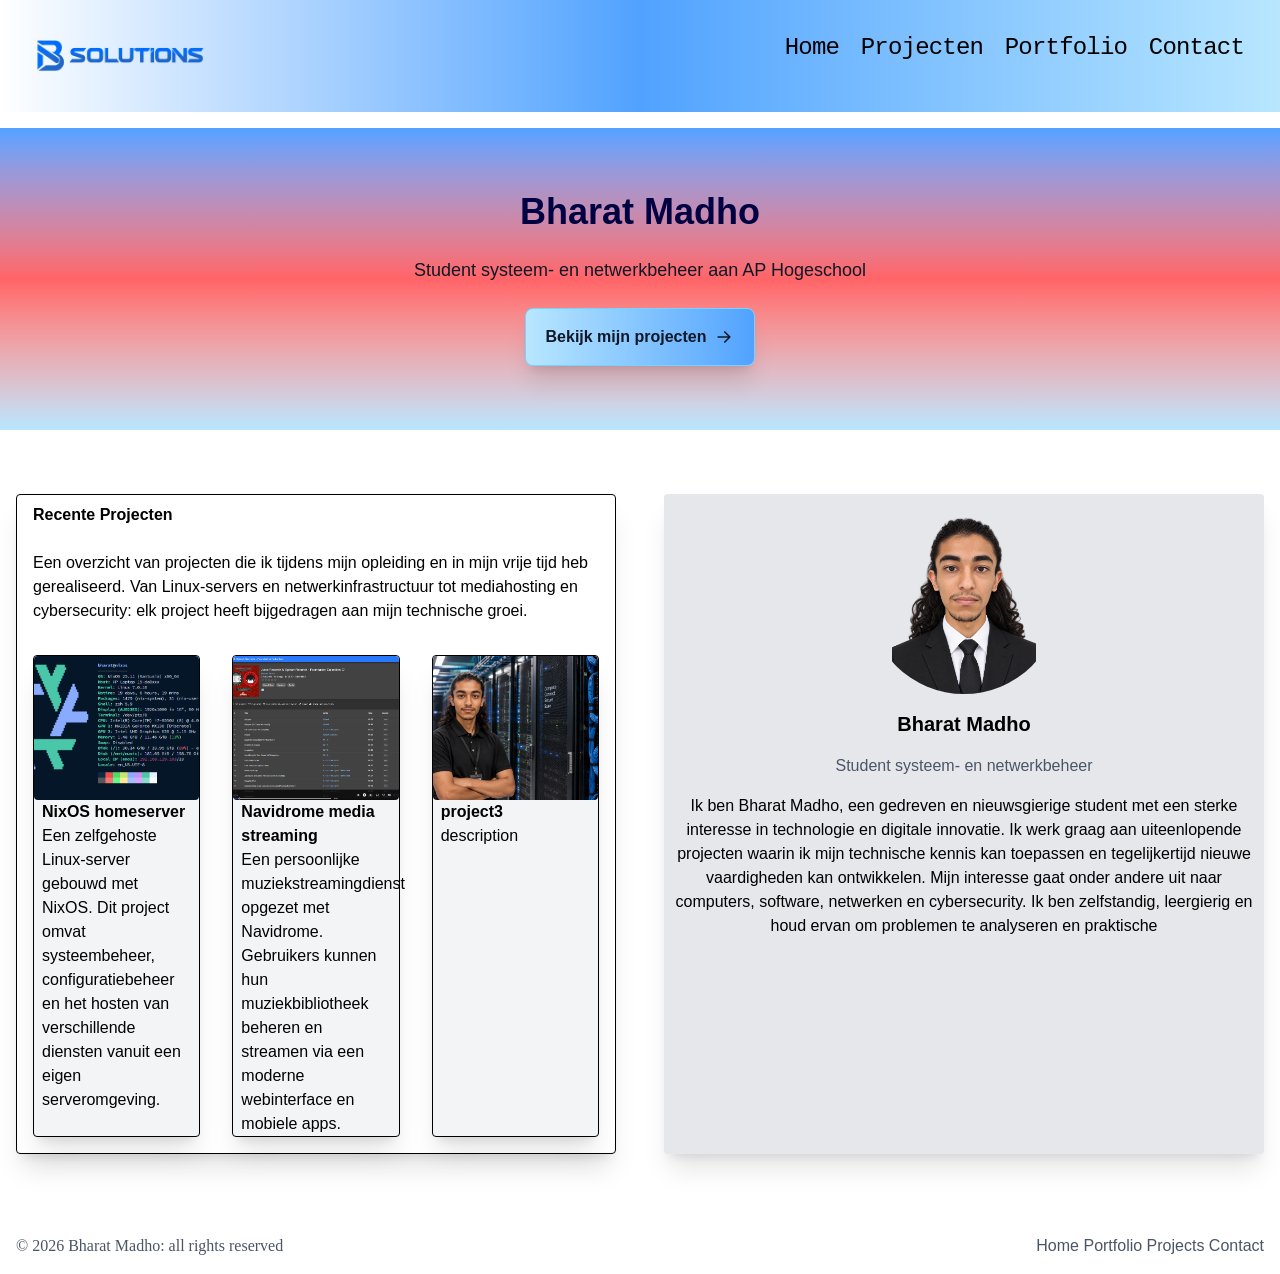
==== index.html @ afbe4a08 "Fixed header on all pages" ====
<!DOCTYPE html>
<html lang="nl-BE">
<head>
    <meta charset="UTF-8">
    <meta name="viewport" content="width=device-width, initial-scale=1.0">
    <meta name="description" content="Homepagina voor de portfolio van Bharat Madho">
    <title>Home</title>
    <link rel="stylesheet" href="css/tailwind.css">
    <link rel="stylesheet" href="css/style.css">
</head>

<body>
    <header class="flex tracking-tighter font-mono  gap-4 justify-between p-4 bg-gradient-to-r from-white-100 via-blue-400 to-sky-200">
        <a rel="noopener noreferrer" href="index.html" ><img src="assets/logo2.png" class="w-48 h-16 m-2" alt="logo Bharat"></a>
        <nav class="md:text-2xl">
            
            <div id="menu" class="no-underline flex p-4 gap-2 ">
            <ul class="">
            <li class="px-1 block rounded-sm hover:bg-sky-200 hover:underline"><a href="index.html" aria-current="page">Home</a></li>
            <li class="px-1 block rounded-sm hover:bg-sky-200 hover:underline"><a href="project.html">Projecten</a></li>
            <li class="px-1 block rounded-sm hover:bg-sky-200 hover:underline"><a href="portfolio.html">Portfolio</a></li>
            <li class="px-1 block rounded-sm hover:bg-sky-200 hover:underline"><a href="contact.html">Contact</a></li>
            </ul>
            </div>

    

        </nav>
    </header>
    <div class="bg-gradient-to-t from-sky-200 via-red-400 to-blue-400 mt-4 rounded-lg md:rounded-none">
        <section class=" g-center bg-blend-multiply px-6 py-16 text-center">
        <h1 class="mb-2 text-4xl font-bold text-[#000042]">Bharat Madho</h1>
        <p class="text-lg m-6 text-gray-900">Student systeem- en netwerkbeheer aan AP Hogeschool</p>
        <a rel="noopener noreferrer" href="portfolio.html" class="inline-flex items-center gap-2 rounded-lg px-5 py-4 font-semibold text-gray-900 hover:bg-gray-300 hover:underline bg-gradient-to-r from-sky-200 to-blue-400 hover:from-blue-600 hover:to-sky-100 border hover:border-blue-600 border-sky-300 hover:shadow-xl hover:shadow-blue-700 shadow-xl">Bekijk mijn projecten<svg xmlns="http://www.w3.org/2000/svg" viewBox="0 0 24 24" fill="none" stroke="currentColor" stroke-width="2" stroke-linecap="round" stroke-linejoin="round" class="size-5" aria-hidden="true">
            <path d="M5 12h14M13 6l6 6-6 6" />
        </svg>
        </a>
        </section>   
    </div>
    
    <main>
    <div class="grid grid-cols-1 md:grid-cols-2 gap-1 sm:gap-2 lg:gap-4 xl:gap-12 sm:m-2 md:m-4 py-12">
        <div class="border border-black lg:shadow-xl sm:rounded-sm">
          <h2 style="font-size: medium; font-weight: bold;" class="px-4 md:py-2">Recente Projecten</h2>
          <p class="px-4 md:p-4">Een overzicht van projecten die ik tijdens mijn opleiding en in mijn vrije tijd heb gerealiseerd. Van Linux-servers en netwerkinfrastructuur tot mediahosting en cybersecurity: elk project heeft bijgedragen aan mijn technische groei.</p>
          <div class="grid grid-cols-3">
            <div class="m-4 border border-black rounded-full md:rounded-sm bg-gray-100 md:shadow-xl">
              <a href="project1.html"><img src="assets/nix.png" class="w-36 h-36 rounded-full object-cover md:rounded md:w-full" alt="p1">
              <h2 class="font-bold px-2">NixOS homeserver</h2>
              <p class="px-2">Een zelfgehoste Linux-server gebouwd met NixOS. Dit project omvat systeembeheer, configuratiebeheer en het hosten van verschillende diensten vanuit een eigen serveromgeving.</p></a>
            </div>
            <div class="m-4 border border-black rounded-full md:rounded-sm bg-gray-100 md:shadow-xl">
              <a href="project2.html"><img src="assets/navi.png"  class="w-36 h-36 rounded-full object-cover md:rounded md:w-full" alt="p2">
              <h2 class="font-bold px-2">Navidrome media streaming</h2>
              <p class="px-2">Een persoonlijke muziekstreamingdienst opgezet met Navidrome. Gebruikers kunnen hun muziekbibliotheek beheren en streamen via een moderne webinterface en mobiele apps.</p></a>
            </div>
            <div class="m-4 border border-black rounded-full md:rounded-sm bg-gray-100 md:shadow-xl">
              <a href="project3.html"><img src="assets/datacenter.png" class="w-36 h-36 rounded-full object-cover md:rounded md:w-full" alt="p3">
              <h2 class="font-bold px-2">project3</h2>
              <p class="px-2">description</p></a>
            </div>
          </div>
        </div>
           
    
       
        <aside class="bg-gray-200 p-2 rounded-lg sm:rounded-sm shadow-xl">
            <div class="text-center flex items-center justify-center flex-col">
                <div class="flex items-center gap-4 flex-col">
                <img src="assets/photo2.png" alt="Bharat Madho" class=" size-48 rounded-full object-contain"/>
                
                    <h2 class="text-xl font-bold">Bharat Madho</h2>
                    <p class="text-gray-600">Student systeem- en netwerkbeheer</p>
                    <p>Ik ben Bharat Madho, een gedreven en nieuwsgierige student met een sterke interesse in technologie en digitale innovatie. Ik werk graag aan uiteenlopende projecten waarin ik mijn technische kennis kan toepassen en tegelijkertijd nieuwe vaardigheden kan ontwikkelen.

                    Mijn interesse gaat onder andere uit naar computers, software, netwerken en cybersecurity. Ik ben zelfstandig, leergierig en houd ervan om problemen te analyseren en praktische 
                    </p>
                </div>
            </div>
        </aside>
    </div>
    </main>

    <footer class="py-4 sm:flex sm:justify-between text-gray-600" style="text-align: center;">
        <h2 class="px-4 font-serif">&copy; 2026 <a href="tos.html" class="hover:underline">Bharat Madho:</a> all rights reserved</h2>
        <div class="px-4">
            <a href="index.html">Home</a>
            <a href="portfolio.html">Portfolio</a>
            <a href="project.html">Projects</a>
            <a href="contact.html">Contact</a>
        </div>
    </footer>
</body>
</html>
---- css/style.css ----
/* This is
a multi-line
comment 
body,
body * {
    color: rgb(0, 0, 0);
}
*/
#menu ul{
  list-style: none;
}
#menu li{
  display: inline;
}
	
.container {
  position: relative;
  text-align: center;
  color: white;
}
.centered {
  position: absolute;
  top: 50%;
  left: 50%;
  transform: translate(-50%, -50%);
}

/* <!--Source - https://stackoverflow.com/a/7961750
Posted by Nicolas Modrzyk, modified by community. See post 'Timeline' for change history
Retrieved 2026-10-26, License - CC BY-SA 3.0
--> */

 @font-face { font-family: Delicious; src: url('Delicious-Roman.otf'); } 
 @font-face { font-family: Delicious; font-weight: bold; src: url('Delicious-Bold.otf');}

h3 { font-family: Delicious, sans-serif; }
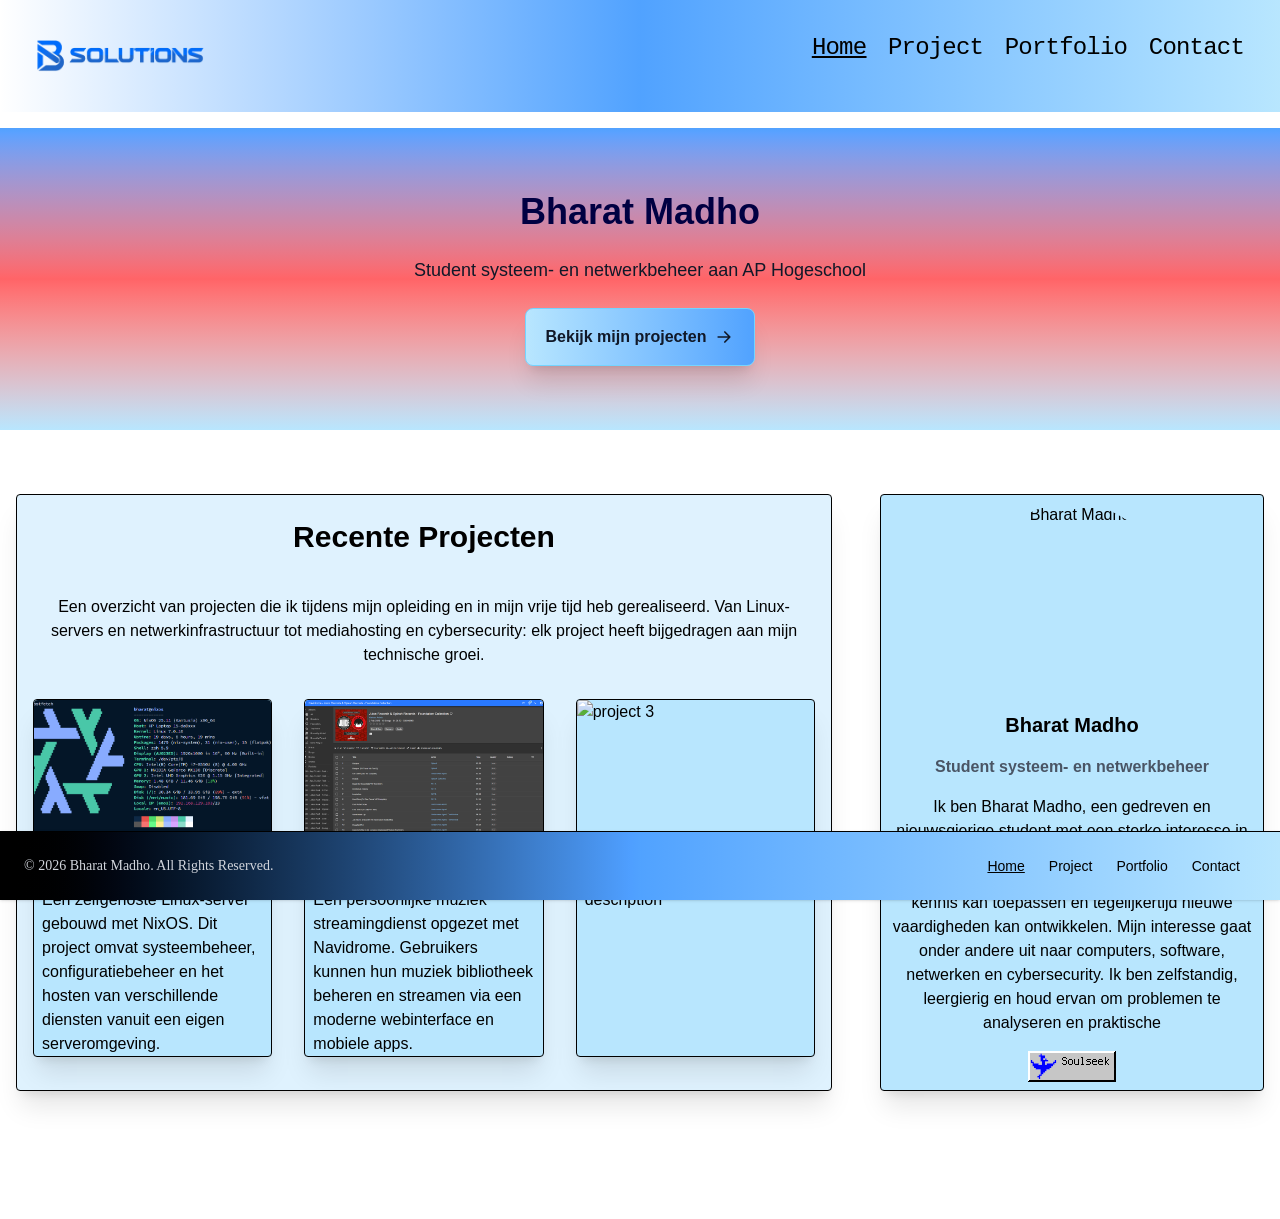
==== commit 553b5b60: "updated cols, favicon, colors, transparency, borders, some other things" ====
--- a/index.html
+++ b/index.html
@@ -10,85 +10,98 @@
 </head>
 
 <body>
-    <header class="flex tracking-tighter font-mono  gap-4 justify-between p-4 bg-gradient-to-r from-white-100 via-blue-400 to-sky-200">
-        <a rel="noopener noreferrer" href="index.html" ><img src="assets/logo2.png" class="w-48 h-16 m-2" alt="logo Bharat"></a>
-        <nav class="md:text-2xl">
+    <header class="flex tracking-tighter font-mono gap-4 justify-between p-1 md:p-4 bg-gradient-to-r from-white-100 via-blue-400 to-sky-200">
+        <a rel="noopener noreferrer" href="index.html" ><img src="assets/logo2.png" class="w-34 h-12 md:w-48 md:h-16 m-2" alt="logo Bharat"></a>
+        <nav class="hidden sm:block md:text-2xl">
             
             <div id="menu" class="no-underline flex p-4 gap-2 ">
             <ul class="">
-            <li class="px-1 block rounded-sm hover:bg-sky-200 hover:underline"><a href="index.html" aria-current="page">Home</a></li>
-            <li class="px-1 block rounded-sm hover:bg-sky-200 hover:underline"><a href="project.html">Projecten</a></li>
+            <li class="px-1 block rounded-sm hover:bg-sky-200 underline"><a href="index.html">Home</a></li>
+            <li class="px-1 block rounded-sm hover:bg-sky-200 hover:underline"><a href="project.html">Project</a></li>
             <li class="px-1 block rounded-sm hover:bg-sky-200 hover:underline"><a href="portfolio.html">Portfolio</a></li>
-            <li class="px-1 block rounded-sm hover:bg-sky-200 hover:underline"><a href="contact.html">Contact</a></li>
+            <li class="px-1 block rounded-sm hover:bg-sky-200 hover:underline"><a href="contact.html" aria-current="page">Contact</a></li>
             </ul>
-            </div>
-
-    
+            </div>    
 
         </nav>
     </header>
-    <div class="bg-gradient-to-t from-sky-200 via-red-400 to-blue-400 mt-4 rounded-lg md:rounded-none">
-        <section class=" g-center bg-blend-multiply px-6 py-16 text-center">
+
+    <div class=" bg-gradient-to-t from-sky-200 via-red-400 to-blue-400 mt-4 rounded-lg md:rounded-none">
+        <section class=" bg-center bg-blend-multiply px-6 md:py-16 py-4  text-center">
         <h1 class="mb-2 text-4xl font-bold text-[#000042]">Bharat Madho</h1>
         <p class="text-lg m-6 text-gray-900">Student systeem- en netwerkbeheer aan AP Hogeschool</p>
-        <a rel="noopener noreferrer" href="portfolio.html" class="inline-flex items-center gap-2 rounded-lg px-5 py-4 font-semibold text-gray-900 hover:bg-gray-300 hover:underline bg-gradient-to-r from-sky-200 to-blue-400 hover:from-blue-600 hover:to-sky-100 border hover:border-blue-600 border-sky-300 hover:shadow-xl hover:shadow-blue-700 shadow-xl">Bekijk mijn projecten<svg xmlns="http://www.w3.org/2000/svg" viewBox="0 0 24 24" fill="none" stroke="currentColor" stroke-width="2" stroke-linecap="round" stroke-linejoin="round" class="size-5" aria-hidden="true">
+        <a rel="noopener noreferrer" href="portfolio.html" class="inline-flex items-center gap-2 rounded-lg px-5 py-4 font-semibold text-gray-900 hover:bg-gray-300 hover:underline bg-gradient-to-r from-sky-200 to-blue-400 hover:from-blue-600 hover:to-sky-100 border hover:border-blue-600 border-sky-300 hover:shadow-xl hover:shadow-blue-700 shadow-xl ">Bekijk mijn projecten<svg xmlns="http://www.w3.org/2000/svg" viewBox="0 0 24 24" fill="none" stroke="currentColor" stroke-width="2" stroke-linecap="round" stroke-linejoin="round" class="size-5" aria-hidden="true">
             <path d="M5 12h14M13 6l6 6-6 6" />
         </svg>
         </a>
         </section>   
     </div>
     
-    <main>
-    <div class="grid grid-cols-1 md:grid-cols-2 gap-1 sm:gap-2 lg:gap-4 xl:gap-12 sm:m-2 md:m-4 py-12">
-        <div class="border border-black lg:shadow-xl sm:rounded-sm">
-          <h2 style="font-size: medium; font-weight: bold;" class="px-4 md:py-2">Recente Projecten</h2>
-          <p class="px-4 md:p-4">Een overzicht van projecten die ik tijdens mijn opleiding en in mijn vrije tijd heb gerealiseerd. Van Linux-servers en netwerkinfrastructuur tot mediahosting en cybersecurity: elk project heeft bijgedragen aan mijn technische groei.</p>
-          <div class="grid grid-cols-3">
-            <div class="m-4 border border-black rounded-full md:rounded-sm bg-gray-100 md:shadow-xl">
-              <a href="project1.html"><img src="assets/nix.png" class="w-36 h-36 rounded-full object-cover md:rounded md:w-full" alt="p1">
-              <h2 class="font-bold px-2">NixOS homeserver</h2>
-              <p class="px-2">Een zelfgehoste Linux-server gebouwd met NixOS. Dit project omvat systeembeheer, configuratiebeheer en het hosten van verschillende diensten vanuit een eigen serveromgeving.</p></a>
+    <main class="mb-0 md:mb-20">
+    <div class="grid grid-cols-1 sm:grid-cols-2 md:grid-cols-3 gap-1 sm:gap-2 lg:gap-4 xl:gap-12 sm:m-2 md:m-4 py-12">
+        <div class="md:col-span-2 border border-black lg:shadow-xl sm:rounded-sm bg-sky-100">
+          <h2 class="text-center font-bold px-4 md:py-2 text-3xl my-4">Recente Projecten</h2>
+          <p class="text-center px-4 md:p-4 hidden md:block">Een overzicht van projecten die ik tijdens mijn opleiding en in mijn vrije tijd heb gerealiseerd. Van Linux-servers en netwerkinfrastructuur tot mediahosting en cybersecurity: elk project heeft bijgedragen aan mijn technische groei.</p>
+          <div class="grid md:grid-cols-3 grid-cols-1 ">
+            <div class="m-4 border border-black rounded-full md:rounded-sm bg-sky-200 md:shadow-xl">
+              <a href="project.html"><img src="assets/nix.png" class="w-full h-36 rounded-full object-cover md:rounded md:w-full" alt="p1">
+              <h2 class="text-center font-bold px-2 my-1">Homeserver</h2>
+              <p class="px-2 mt-4 hidden md:block">Een zelfgehoste Linux-server gebouwd met NixOS. Dit project omvat systeembeheer, configuratiebeheer en het hosten van verschillende diensten vanuit een eigen serveromgeving.</p></a>
             </div>
-            <div class="m-4 border border-black rounded-full md:rounded-sm bg-gray-100 md:shadow-xl">
-              <a href="project2.html"><img src="assets/navi.png"  class="w-36 h-36 rounded-full object-cover md:rounded md:w-full" alt="p2">
-              <h2 class="font-bold px-2">Navidrome media streaming</h2>
-              <p class="px-2">Een persoonlijke muziekstreamingdienst opgezet met Navidrome. Gebruikers kunnen hun muziekbibliotheek beheren en streamen via een moderne webinterface en mobiele apps.</p></a>
+            <div class="m-4 border border-black rounded-full md:rounded-sm bg-sky-200 md:shadow-xl">
+              <a href="project2.html"><img src="assets/navi.png"  class="w-full h-36 rounded-full object-cover md:rounded md:w-full" alt="p2">
+              <h2 class="text-center font-bold px-2 my-1">Media streaming</h2>
+              <p class="px-2 mt-4 hidden md:block">Een persoonlijke muziek streamingdienst opgezet met Navidrome. Gebruikers kunnen hun muziek bibliotheek beheren en streamen via een moderne webinterface en mobiele apps.</p></a>
             </div>
-            <div class="m-4 border border-black rounded-full md:rounded-sm bg-gray-100 md:shadow-xl">
-              <a href="project3.html"><img src="assets/datacenter.png" class="w-36 h-36 rounded-full object-cover md:rounded md:w-full" alt="p3">
-              <h2 class="font-bold px-2">project3</h2>
-              <p class="px-2">description</p></a>
+            <div class="m-4 border border-black rounded-full md:rounded-sm bg-sky-200 md:shadow-xl">
+              <a href="project3.html"><img src="assets/datacenter.png2" class=" h-36 rounded-full object-cover md:rounded w-full" alt="project 3">
+              <h2 class="text-center font-bold px-2 my-1">project3</h2>
+              <p class="px-2 mt-4 hidden md:block">description</p></a>
             </div>
           </div>
         </div>
            
-    
+        
        
-        <aside class="bg-gray-200 p-2 rounded-lg sm:rounded-sm shadow-xl">
+        <aside class="border border-black lg:col-span-1 bg-sky-200 p-2 rounded-lg sm:rounded-sm shadow-xl">
             <div class="text-center flex items-center justify-center flex-col">
                 <div class="flex items-center gap-4 flex-col">
-                <img src="assets/photo2.png" alt="Bharat Madho" class=" size-48 rounded-full object-contain"/>
+                <img src="assets/photo2.png2" alt="Bharat Madho" class=" size-48 rounded-full object-contain"/>
                 
                     <h2 class="text-xl font-bold">Bharat Madho</h2>
-                    <p class="text-gray-600">Student systeem- en netwerkbeheer</p>
-                    <p>Ik ben Bharat Madho, een gedreven en nieuwsgierige student met een sterke interesse in technologie en digitale innovatie. Ik werk graag aan uiteenlopende projecten waarin ik mijn technische kennis kan toepassen en tegelijkertijd nieuwe vaardigheden kan ontwikkelen.
+                    <p class="text-gray-600 font-semibold">Student systeem- en netwerkbeheer</p>
+                    <p class="text-center justify-between">Ik ben Bharat Madho, een gedreven en nieuwsgierige student met een sterke interesse in technologie en digitale innovatie. Ik werk graag aan uiteenlopende projecten waarin ik mijn technische kennis kan toepassen en tegelijkertijd nieuwe vaardigheden kan ontwikkelen.
 
                     Mijn interesse gaat onder andere uit naar computers, software, netwerken en cybersecurity. Ik ben zelfstandig, leergierig en houd ervan om problemen te analyseren en praktische 
                     </p>
+                    <div class="grid grid-cols-1 gap-2">
+                     <a rel="noopener noreferrer" href="https://nicotine-plus.org/" ><img src="assets/slsk.png" class="" alt="logo soulseek">
+                    </a>
+                     </div>
                 </div>
             </div>
         </aside>
     </div>
     </main>
 
-    <footer class="py-4 sm:flex sm:justify-between text-gray-600" style="text-align: center;">
-        <h2 class="px-4 font-serif">&copy; 2026 <a href="tos.html" class="hover:underline">Bharat Madho:</a> all rights reserved</h2>
-        <div class="px-4">
-            <a href="index.html">Home</a>
-            <a href="portfolio.html">Portfolio</a>
-            <a href="project.html">Projects</a>
-            <a href="contact.html">Contact</a>
-        </div>
-    </footer>
+<footer class="bg-gradient-to-r from-black via-blue-400 to-sky-200 fixed hidden md:block bottom-0 left-0 z-20 w-full p-4 border-t border-default shadow-sm md:flex md:items-center md:justify-between md:p-6">
+    <h2 class="text-gray-300 font-serif text-sm text-body sm:text-center">&copy; 2026 <a href="tos.html" class="hover:underline">Bharat Madho</a>. All Rights Reserved.
+    </h2>
+    <ul class="flex flex-wrap items-center mt-3 text-sm font-medium text-body sm:mt-0">
+        <li>
+            <a href="index.html" class="underline me-4 md:me-6">Home</a>
+        </li>
+        <li>
+            <a href="project.html" class="hover:underline me-4 md:me-6">Project</a>
+        </li>
+        <li>
+            <a href="portfolio.html" class="hover:underline me-4 md:me-6">Portfolio</a>
+        </li>
+        <li>
+            <a href="contact.html" class="hover:underline me-4">Contact</a>
+        </li>
+    </ul>
+</footer>
+
 </body>
 </html>
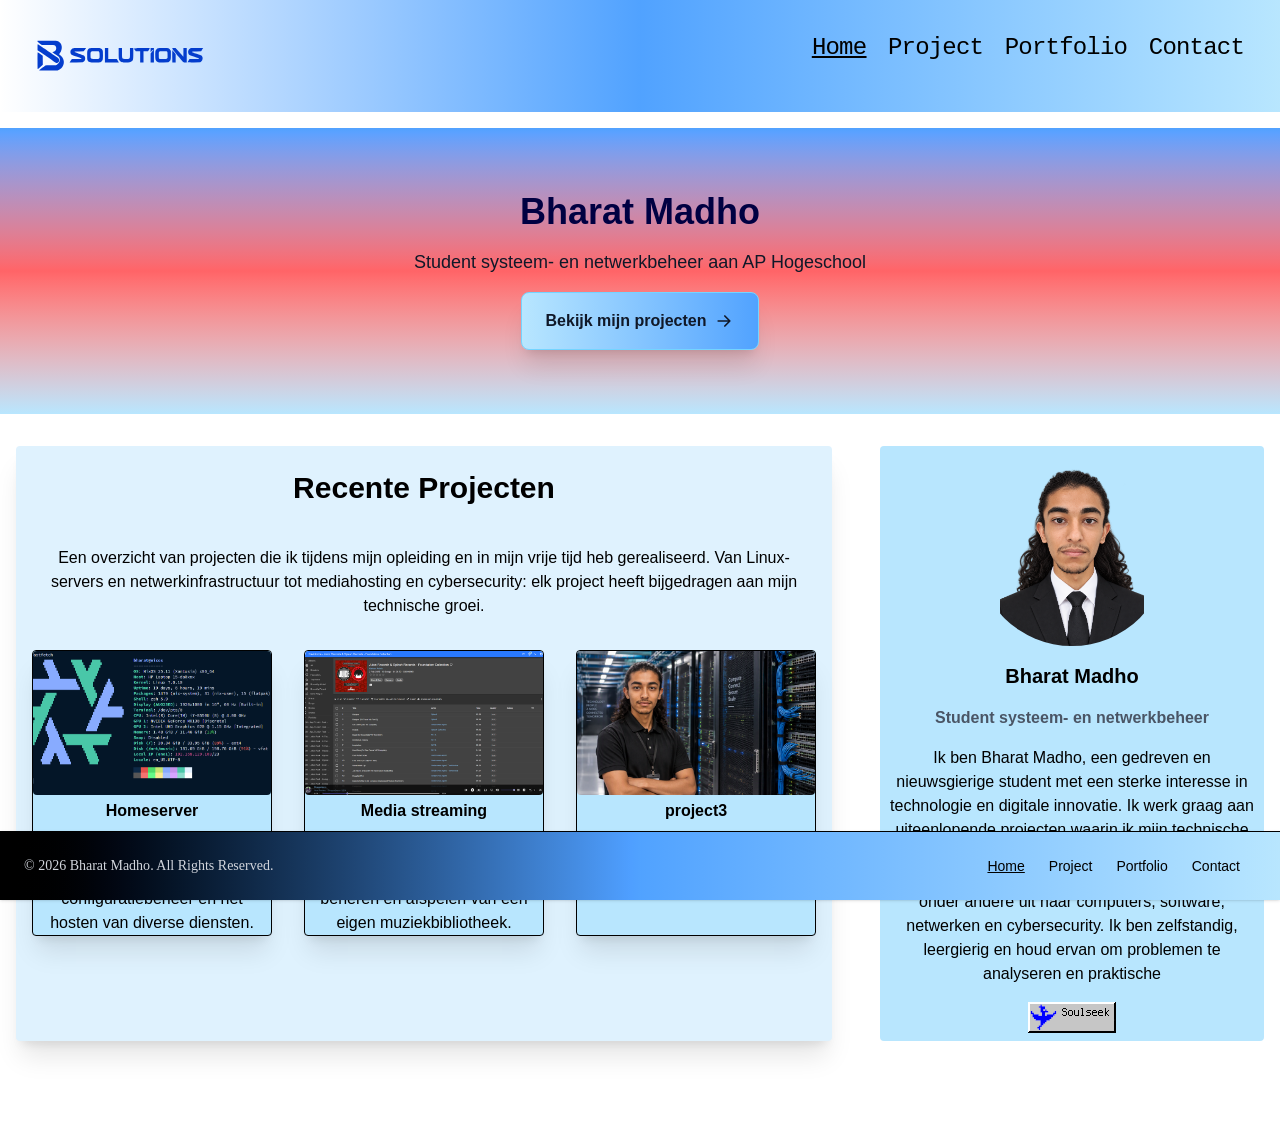
==== commit 9a0d14ab: "changed png to svg, finished portfolio and project, alligned all divs, colored and removed borders" ====
--- a/index.html
+++ b/index.html
@@ -5,17 +5,81 @@
     <meta name="viewport" content="width=device-width, initial-scale=1.0">
     <meta name="description" content="Homepagina voor de portfolio van Bharat Madho">
     <title>Home</title>
+    <link rel="icon" type="image/png" href="assets/favicon.png" />
     <link rel="stylesheet" href="css/tailwind.css">
     <link rel="stylesheet" href="css/style.css">
 </head>
 
 <body>
     <header class="flex tracking-tighter font-mono gap-4 justify-between p-1 md:p-4 bg-gradient-to-r from-white-100 via-blue-400 to-sky-200">
-        <a rel="noopener noreferrer" href="index.html" ><img src="assets/logo2.png" class="w-34 h-12 md:w-48 md:h-16 m-2" alt="logo Bharat"></a>
-        <nav class="hidden sm:block md:text-2xl">
-            
-            <div id="menu" class="no-underline flex p-4 gap-2 ">
-            <ul class="">
+        <a rel="noopener noreferrer" href="index.html" >
+            <svg class="w-34 h-12 md:w-48 md:h-16 m-2" alt="logo Bharat" version="1.0" xmlns="http://www.w3.org/2000/svg"
+ width="866.000000pt" height="288.000000pt" viewBox="0 0 866.000000 288.000000"
+ preserveAspectRatio="xMidYMid meet">
+
+<g transform="translate(0.000000,288.000000) scale(0.100000,-0.100000)"
+fill="#043DCD" stroke="none">
+<path d="M610 2101 c0 -28 10 -37 97 -96 l98 -65 268 0 c248 0 271 -1 307 -20
+49 -25 74 -70 74 -135 0 -91 -66 -165 -148 -165 -51 0 -51 0 119 -115 72 -49
+136 -96 143 -104 91 -113 52 -279 -83 -353 l-50 -28 -223 0 c-215 0 -225 -1
+-255 -22 -38 -26 -255 -187 -277 -205 -12 -11 69 -12 410 -10 l425 2 67 33
+c149 73 239 249 209 409 -21 114 -76 201 -167 263 l-43 31 32 42 c70 92 106
+224 88 322 -19 100 -70 169 -161 217 -45 23 -46 23 -487 26 l-443 3 0 -30z"/>
+<path d="M610 1837 l0 -133 191 -129 c105 -72 216 -148 247 -171 393 -282 401
+-287 439 -281 50 9 93 53 100 104 8 61 -17 103 -95 157 -327 228 -861 586
+-872 586 -6 0 -10 -54 -10 -133z"/>
+<path d="M2190 1778 c-83 -42 -119 -136 -85 -223 9 -25 29 -53 43 -63 15 -11
+110 -46 212 -80 102 -33 199 -65 215 -72 29 -11 29 -12 11 -26 -16 -11 -63
+-14 -223 -14 l-203 0 -33 -46 c-17 -25 -40 -59 -51 -75 l-19 -30 295 3 295 3
+36 25 c51 35 77 86 77 151 0 59 -23 108 -62 132 -13 8 -114 45 -226 82 -158
+53 -202 72 -200 84 3 14 31 16 213 19 l210 3 22 32 c11 17 35 51 53 75 l32 42
+-284 0 c-274 0 -285 -1 -328 -22z"/>
+<path d="M2960 1784 c-45 -20 -68 -41 -91 -86 -17 -33 -19 -60 -19 -223 0
+-163 2 -190 19 -223 46 -90 82 -101 339 -102 221 0 244 4 296 56 51 51 57 81
+58 270 0 188 -2 203 -39 252 -49 66 -77 72 -315 72 -167 -1 -221 -4 -248 -16z
+m429 -160 c19 -24 21 -40 21 -146 0 -119 0 -120 -29 -149 l-29 -29 -141 0
+c-150 0 -182 7 -200 47 -6 13 -11 76 -11 139 0 109 1 116 25 139 24 24 28 25
+184 25 l160 0 20 -26z"/>
+<path d="M3650 1475 l0 -325 315 0 315 0 -47 75 -46 75 -193 0 -194 0 0 250 0
+250 -75 0 -75 0 0 -325z"/>
+<path d="M4270 1574 c0 -264 6 -299 64 -359 54 -56 90 -65 266 -65 166 0 206
+8 257 53 68 60 73 82 73 355 l0 242 -75 0 -75 0 0 -223 c0 -284 12 -267 -182
+-267 -190 0 -177 -26 -178 343 l0 147 -75 0 -75 0 0 -226z"/>
+<path d="M4968 1765 c3 -21 12 -40 23 -46 10 -5 26 -23 34 -39 l16 -30 99 0
+100 0 0 -250 0 -250 75 0 75 0 0 250 0 250 100 0 c55 0 100 3 100 8 0 4 12 20
+26 35 21 23 54 84 54 102 0 10 -629 5 -635 -5 -8 -13 -48 -13 -61 0 -7 7 -9
+-2 -6 -25z"/>
+<path d="M5710 1704 l0 -97 41 47 c43 48 79 75 79 57 0 -6 -27 -42 -60 -82
+l-60 -71 0 -204 0 -204 75 0 75 0 0 325 0 325 -75 0 -75 0 0 -96z"/>
+<path d="M6035 1786 c-41 -18 -92 -77 -104 -123 -6 -21 -11 -106 -11 -189 0
+-167 11 -218 57 -266 51 -53 88 -60 320 -56 l211 3 39 31 c74 60 78 74 78 294
+l0 195 -28 41 c-15 22 -45 50 -66 62 -36 21 -51 22 -252 22 -154 -1 -222 -4
+-244 -14z m421 -157 c17 -18 19 -37 19 -151 l0 -130 -29 -25 c-28 -24 -31 -24
+-176 -21 -197 4 -190 -3 -190 175 0 181 -9 173 198 173 149 0 160 -1 178 -21z"/>
+<path d="M6690 1782 c0 -21 187 -266 267 -350 22 -23 207 -243 222 -263 11
+-16 26 -19 87 -19 l74 0 0 325 0 325 -75 0 -75 0 0 -197 -1 -198 -32 35 c-17
+20 -97 109 -177 198 l-144 162 -73 0 c-64 0 -73 -2 -73 -18z"/>
+<path d="M7495 1780 c-76 -38 -110 -125 -85 -214 7 -25 22 -54 35 -66 13 -12
+104 -49 211 -85 265 -89 253 -83 230 -101 -16 -11 -63 -14 -221 -14 l-201 0
+-39 -67 c-22 -38 -42 -72 -44 -76 -1 -5 125 -7 281 -5 l285 3 36 25 c85 57
+103 194 35 267 -12 13 -98 48 -234 95 -282 96 -282 102 -1 106 l207 2 23 38
+c13 20 33 54 46 75 l23 37 -274 0 c-253 0 -276 -1 -313 -20z"/>
+<path d="M6688 1609 c-2 -57 -2 -184 0 -281 l3 -178 74 0 75 0 0 184 0 183
+-66 89 c-36 49 -70 93 -75 98 -5 5 -9 -35 -11 -95z"/>
+<path d="M610 1248 c0 -200 3 -373 6 -385 6 -21 16 -13 120 80 l113 102 -2
+204 -2 204 -110 78 c-60 43 -113 78 -117 78 -5 1 -8 -162 -8 -361z"/>
+</g>
+</svg>
+
+            </a>
+
+        <input type="checkbox" id="menu-knop" class="peer sr-only" />
+        
+        
+        
+        <nav class="hidden peer-checked:block sm:block md:text-2xl flex flex-cols text-center" aria-label="Hoofdmenu">    
+            <div id="menu" class="no-underline p-4 gap-2  ">
+            <ul class="ju">
             <li class="px-1 block rounded-sm hover:bg-sky-200 underline"><a href="index.html">Home</a></li>
             <li class="px-1 block rounded-sm hover:bg-sky-200 hover:underline"><a href="project.html">Project</a></li>
             <li class="px-1 block rounded-sm hover:bg-sky-200 hover:underline"><a href="portfolio.html">Portfolio</a></li>
@@ -24,13 +88,21 @@
             </div>    
 
         </nav>
+        <label for="menu-knop" class="cursor-pointer rounded-xl border border-[#043DCD] peer-focus-visible:outline-2 sm:hidden w-12 h-8 mt-4 bg-sky-50 text-sm">
+            <svg xmlns="http://www.w3.org/2000/svg" class="w-full h-full" viewBox="0 0 24 24">
+                <rect x="3" y="5" width="18" height="2" rx="1"/>
+                <rect x="3" y="11" width="18" height="2" rx="1"/>
+                <rect x="3" y="17" width="18" height="2" rx="1"/>
+            </svg>
+        </label>
     </header>
 
-    <div class=" bg-gradient-to-t from-sky-200 via-red-400 to-blue-400 mt-4 rounded-lg md:rounded-none">
-        <section class=" bg-center bg-blend-multiply px-6 md:py-16 py-4  text-center">
+
+    <div class=" bg-gradient-to-t from-sky-200 via-red-400 to-blue-400 mt-4  rounded-lg md:rounded-none">
+        <section class="bg-center bg-blend-multiply px-6 md:py-16 py-4 text-center">
         <h1 class="mb-2 text-4xl font-bold text-[#000042]">Bharat Madho</h1>
-        <p class="text-lg m-6 text-gray-900">Student systeem- en netwerkbeheer aan AP Hogeschool</p>
-        <a rel="noopener noreferrer" href="portfolio.html" class="inline-flex items-center gap-2 rounded-lg px-5 py-4 font-semibold text-gray-900 hover:bg-gray-300 hover:underline bg-gradient-to-r from-sky-200 to-blue-400 hover:from-blue-600 hover:to-sky-100 border hover:border-blue-600 border-sky-300 hover:shadow-xl hover:shadow-blue-700 shadow-xl ">Bekijk mijn projecten<svg xmlns="http://www.w3.org/2000/svg" viewBox="0 0 24 24" fill="none" stroke="currentColor" stroke-width="2" stroke-linecap="round" stroke-linejoin="round" class="size-5" aria-hidden="true">
+        <p class="text-lg m-4 text-gray-900">Student systeem- en netwerkbeheer aan AP Hogeschool</p>
+        <a rel="noopener noreferrer" href="portfolio.html" class="inline-flex items-center gap-2 rounded-lg px-6 py-4 font-semibold text-gray-900 hover:bg-gray-300 hover:underline bg-gradient-to-r from-sky-200 to-blue-400 hover:from-blue-600 hover:to-sky-100 border hover:border-blue-600 border-sky-300 hover:shadow-xl hover:shadow-blue-700 shadow-xl ">Bekijk mijn projecten<svg xmlns="http://www.w3.org/2000/svg" viewBox="0 0 24 24" fill="none" stroke="currentColor" stroke-width="2" stroke-linecap="round" stroke-linejoin="round" class="size-5" aria-hidden="true">
             <path d="M5 12h14M13 6l6 6-6 6" />
         </svg>
         </a>
@@ -38,23 +110,23 @@
     </div>
     
     <main class="mb-0 md:mb-20">
-    <div class="grid grid-cols-1 sm:grid-cols-2 md:grid-cols-3 gap-1 sm:gap-2 lg:gap-4 xl:gap-12 sm:m-2 md:m-4 py-12">
-        <div class="md:col-span-2 border border-black lg:shadow-xl sm:rounded-sm bg-sky-100">
+    <div class="grid grid-cols-1 sm:grid-cols-2 md:grid-cols-3 gap-1 sm:gap-2 lg:gap-4 xl:gap-12 sm:m-2 md:m-4 pt-4 pb-0.5">
+        <div class="md:col-span-2 lg:shadow-xl sm:rounded-sm bg-sky-100">
           <h2 class="text-center font-bold px-4 md:py-2 text-3xl my-4">Recente Projecten</h2>
           <p class="text-center px-4 md:p-4 hidden md:block">Een overzicht van projecten die ik tijdens mijn opleiding en in mijn vrije tijd heb gerealiseerd. Van Linux-servers en netwerkinfrastructuur tot mediahosting en cybersecurity: elk project heeft bijgedragen aan mijn technische groei.</p>
-          <div class="grid md:grid-cols-3 grid-cols-1 ">
+          <div class="text-center grid md:grid-cols-3 grid-cols-1 ">
             <div class="m-4 border border-black rounded-full md:rounded-sm bg-sky-200 md:shadow-xl">
               <a href="project.html"><img src="assets/nix.png" class="w-full h-36 rounded-full object-cover md:rounded md:w-full" alt="p1">
               <h2 class="text-center font-bold px-2 my-1">Homeserver</h2>
-              <p class="px-2 mt-4 hidden md:block">Een zelfgehoste Linux-server gebouwd met NixOS. Dit project omvat systeembeheer, configuratiebeheer en het hosten van verschillende diensten vanuit een eigen serveromgeving.</p></a>
+              <p class="px-2 mt-4 hidden md:block">Zelfgehoste NixOS-server voor systeembeheer, configuratiebeheer en het hosten van diverse diensten.</p></a>
             </div>
             <div class="m-4 border border-black rounded-full md:rounded-sm bg-sky-200 md:shadow-xl">
-              <a href="project2.html"><img src="assets/navi.png"  class="w-full h-36 rounded-full object-cover md:rounded md:w-full" alt="p2">
+              <a href="project.html"><img src="assets/navi.png"  class="w-full h-36 rounded-full object-cover md:rounded md:w-full" alt="p2">
               <h2 class="text-center font-bold px-2 my-1">Media streaming</h2>
-              <p class="px-2 mt-4 hidden md:block">Een persoonlijke muziek streamingdienst opgezet met Navidrome. Gebruikers kunnen hun muziek bibliotheek beheren en streamen via een moderne webinterface en mobiele apps.</p></a>
+              <p class="px-2 mt-4 hidden md:block">Persoonlijke Navidrome-streamingdienst voor het beheren en afspelen van een eigen muziekbibliotheek.</p></a>
             </div>
             <div class="m-4 border border-black rounded-full md:rounded-sm bg-sky-200 md:shadow-xl">
-              <a href="project3.html"><img src="assets/datacenter.png2" class=" h-36 rounded-full object-cover md:rounded w-full" alt="project 3">
+              <a href="project.html"><img src="assets/datacenter.png" class=" h-36 rounded-full object-cover md:rounded w-full" alt="project 3">
               <h2 class="text-center font-bold px-2 my-1">project3</h2>
               <p class="px-2 mt-4 hidden md:block">description</p></a>
             </div>
@@ -63,10 +135,10 @@
            
         
        
-        <aside class="border border-black lg:col-span-1 bg-sky-200 p-2 rounded-lg sm:rounded-sm shadow-xl">
+        <aside class="lg:col-span-1 bg-sky-200 p-2 rounded-lg sm:rounded-sm shadow-xl md:shadow-none">
             <div class="text-center flex items-center justify-center flex-col">
                 <div class="flex items-center gap-4 flex-col">
-                <img src="assets/photo2.png2" alt="Bharat Madho" class=" size-48 rounded-full object-contain"/>
+                <img src="assets/photo2.png" alt="Bharat Madho" class="size-48 rounded-full object-contain"/>
                 
                     <h2 class="text-xl font-bold">Bharat Madho</h2>
                     <p class="text-gray-600 font-semibold">Student systeem- en netwerkbeheer</p>
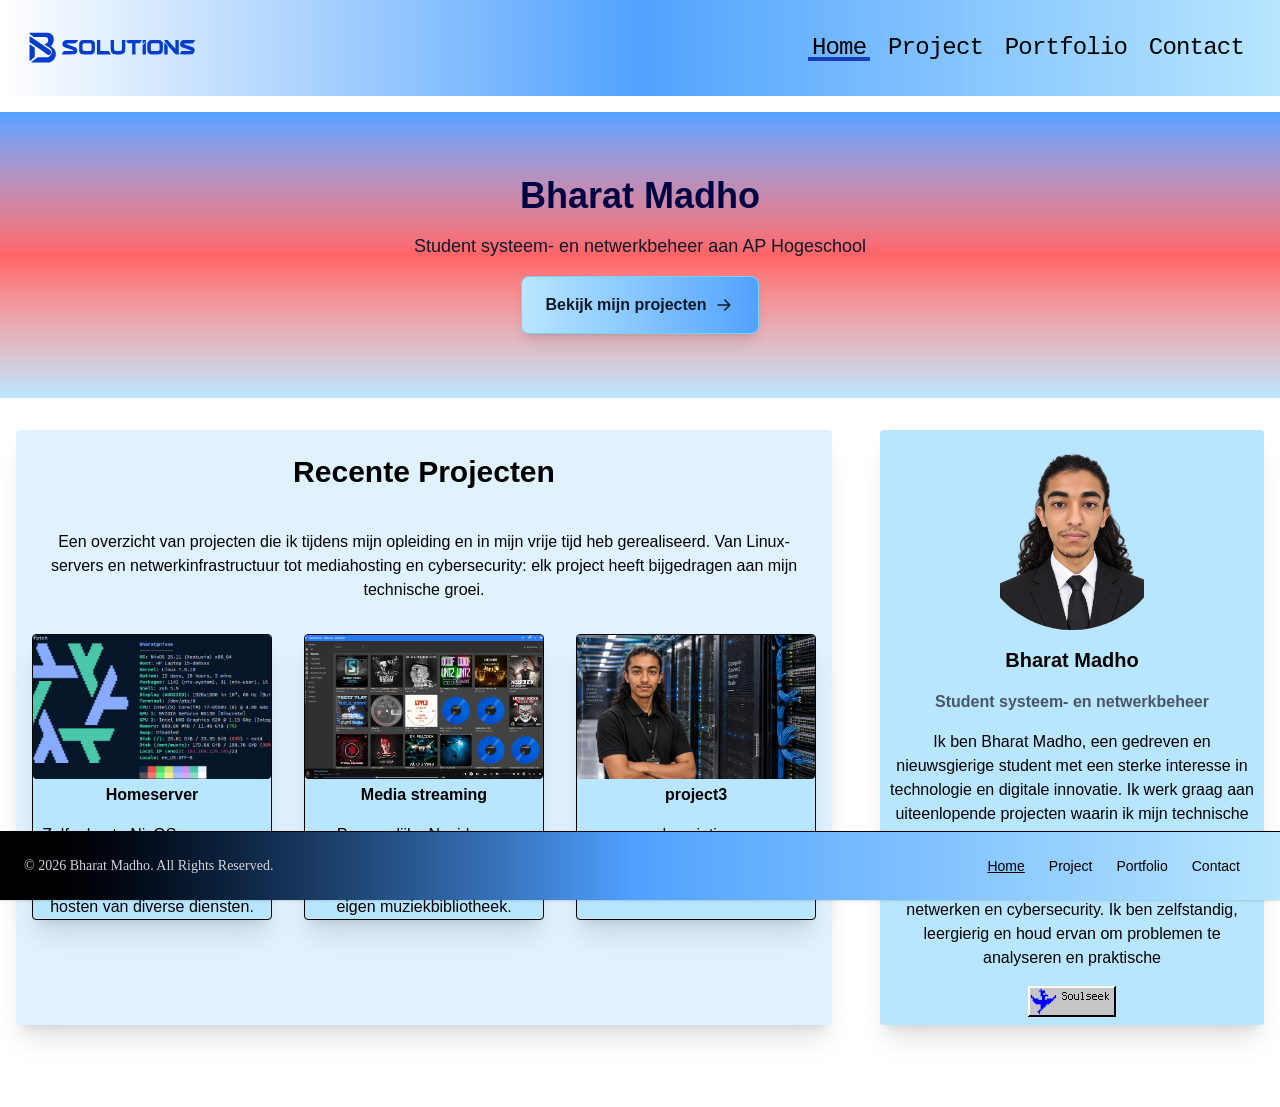
==== commit 6a958d1e: "i dont even know anymore" ====
--- a/index.html
+++ b/index.html
@@ -13,9 +13,7 @@
 <body>
     <header class="flex tracking-tighter font-mono gap-4 justify-between p-1 md:p-4 bg-gradient-to-r from-white-100 via-blue-400 to-sky-200">
         <a rel="noopener noreferrer" href="index.html" >
-            <svg class="w-34 h-12 md:w-48 md:h-16 m-2" alt="logo Bharat" version="1.0" xmlns="http://www.w3.org/2000/svg"
- width="866.000000pt" height="288.000000pt" viewBox="0 0 866.000000 288.000000"
- preserveAspectRatio="xMidYMid meet">
+            <svg class="w-34 h-12 md:w-48 md:h-16" alt="logo Bharat" version="1.0" xmlns="http://www.w3.org/2000/svg" width="866.000000pt" height="288.000000pt" viewBox="0 0 866.000000 288.000000" preserveAspectRatio="xMidYMid meet">
 
 <g transform="translate(0.000000,288.000000) scale(0.100000,-0.100000)"
 fill="#043DCD" stroke="none">
@@ -78,12 +76,12 @@
         
         
         <nav class="hidden peer-checked:block sm:block md:text-2xl flex flex-cols text-center" aria-label="Hoofdmenu">    
-            <div id="menu" class="no-underline p-4 gap-2  ">
+            <div id="menu" class="cursor-pointer no-underline p-4 gap-2  ">
             <ul class="ju">
-            <li class="px-1 block rounded-sm hover:bg-sky-200 underline"><a href="index.html">Home</a></li>
-            <li class="px-1 block rounded-sm hover:bg-sky-200 hover:underline"><a href="project.html">Project</a></li>
-            <li class="px-1 block rounded-sm hover:bg-sky-200 hover:underline"><a href="portfolio.html">Portfolio</a></li>
-            <li class="px-1 block rounded-sm hover:bg-sky-200 hover:underline"><a href="contact.html" aria-current="page">Contact</a></li>
+            <li class="delay-125 duration-400 px-1 block rounded-sm hover:bg-sky-200 relative after:bg-blue-800 after:absolute after:h-1 after:bottom-0 after:left-0 after:w-full after:transition-all after:duration-300"><a href="contact.html"><a href="index.html">Home</a></li>
+            <li class="delay-125 duration-400 px-1 block rounded-sm hover:bg-sky-200 relative after:bg-blue-800 after:absolute after:h-1 after:w-0 after:bottom-0 after:left-0 hover:after:w-full after:transition-all after:duration-300"><a href="project.html">Project</a></li>
+            <li class="delay-125 duration-400 px-1 block rounded-sm hover:bg-sky-200 relative after:bg-blue-800 after:absolute after:h-1 after:w-0 after:bottom-0 after:left-0 hover:after:w-full after:transition-all after:duration-300"><a href="portfolio.html">Portfolio</a></li>
+            <li class="delay-125 duration-400 px-1 block rounded-sm hover:bg-sky-200 relative after:bg-blue-800 after:absolute after:h-1 after:w-0 after:bottom-0 after:left-0 hover:after:w-full after:transition-all after:duration-300"><a href="contact.html" aria-current="page">Contact</a></li>
             </ul>
             </div>    
 
@@ -98,24 +96,26 @@
     </header>
 
 
-    <div class=" bg-gradient-to-t from-sky-200 via-red-400 to-blue-400 mt-4  rounded-lg md:rounded-none">
+    <div class="bg-gradient-to-t from-sky-200 via-red-400 to-blue-400 mt-4 rounded-lg md:rounded-none">
         <section class="bg-center bg-blend-multiply px-6 md:py-16 py-4 text-center">
-        <h1 class="mb-2 text-4xl font-bold text-[#000042]">Bharat Madho</h1>
+        <h1 class="ibm-font mb-2 text-4xl font-bold text-[#000042]">Bharat Madho</h1>
         <p class="text-lg m-4 text-gray-900">Student systeem- en netwerkbeheer aan AP Hogeschool</p>
-        <a rel="noopener noreferrer" href="portfolio.html" class="inline-flex items-center gap-2 rounded-lg px-6 py-4 font-semibold text-gray-900 hover:bg-gray-300 hover:underline bg-gradient-to-r from-sky-200 to-blue-400 hover:from-blue-600 hover:to-sky-100 border hover:border-blue-600 border-sky-300 hover:shadow-xl hover:shadow-blue-700 shadow-xl ">Bekijk mijn projecten<svg xmlns="http://www.w3.org/2000/svg" viewBox="0 0 24 24" fill="none" stroke="currentColor" stroke-width="2" stroke-linecap="round" stroke-linejoin="round" class="size-5" aria-hidden="true">
+        
+        <a rel="noopener noreferrer" href="portfolio.html" class="inline-flex items-center gap-2 rounded-lg px-6 py-4 font-semibold text-gray-900 hover:bg-gray-300 bg-gradient-to-r from-sky-200 to-blue-400 hover:from-blue-600 hover:to-sky-100 border hover:border-blue-600 border-sky-300 hover:shadow-xl hover:shadow-blue-700 shadow-lg cursor-pointer ">Bekijk mijn projecten<svg xmlns="http://www.w3.org/2000/svg" viewBox="0 0 24 24" fill="none" stroke="currentColor" stroke-width="2" stroke-linecap="round" stroke-linejoin="round" class="size-5" aria-hidden="true">
             <path d="M5 12h14M13 6l6 6-6 6" />
         </svg>
         </a>
+        
         </section>   
     </div>
     
     <main class="mb-0 md:mb-20">
     <div class="grid grid-cols-1 sm:grid-cols-2 md:grid-cols-3 gap-1 sm:gap-2 lg:gap-4 xl:gap-12 sm:m-2 md:m-4 pt-4 pb-0.5">
-        <div class="md:col-span-2 lg:shadow-xl sm:rounded-sm bg-sky-100">
+        <div class="md:col-span-2 md:shadow-xl sm:rounded-sm bg-sky-100">
           <h2 class="text-center font-bold px-4 md:py-2 text-3xl my-4">Recente Projecten</h2>
           <p class="text-center px-4 md:p-4 hidden md:block">Een overzicht van projecten die ik tijdens mijn opleiding en in mijn vrije tijd heb gerealiseerd. Van Linux-servers en netwerkinfrastructuur tot mediahosting en cybersecurity: elk project heeft bijgedragen aan mijn technische groei.</p>
           <div class="text-center grid md:grid-cols-3 grid-cols-1 ">
-            <div class="m-4 border border-black rounded-full md:rounded-sm bg-sky-200 md:shadow-xl">
+            <div class=" m-4 border border-black rounded-full md:rounded-sm bg-sky-200 md:shadow-xl">
               <a href="project.html"><img src="assets/nix.png" class="w-full h-36 rounded-full object-cover md:rounded md:w-full" alt="p1">
               <h2 class="text-center font-bold px-2 my-1">Homeserver</h2>
               <p class="px-2 mt-4 hidden md:block">Zelfgehoste NixOS-server voor systeembeheer, configuratiebeheer en het hosten van diverse diensten.</p></a>
@@ -135,7 +135,7 @@
            
         
        
-        <aside class="lg:col-span-1 bg-sky-200 p-2 rounded-lg sm:rounded-sm shadow-xl md:shadow-none">
+        <aside class="lg:col-span-1 bg-sky-200 p-2 rounded-lg sm:rounded-sm shadow-none md:shadow-xl">
             <div class="text-center flex items-center justify-center flex-col">
                 <div class="flex items-center gap-4 flex-col">
                 <img src="assets/photo2.png" alt="Bharat Madho" class="size-48 rounded-full object-contain"/>
@@ -146,10 +146,12 @@
 
                     Mijn interesse gaat onder andere uit naar computers, software, netwerken en cybersecurity. Ik ben zelfstandig, leergierig en houd ervan om problemen te analyseren en praktische 
                     </p>
+                    
                     <div class="grid grid-cols-1 gap-2">
                      <a rel="noopener noreferrer" href="https://nicotine-plus.org/" ><img src="assets/slsk.png" class="" alt="logo soulseek">
                     </a>
-                     </div>
+                    </div>
+                    
                 </div>
             </div>
         </aside>
--- a/css/style.css
+++ b/css/style.css
@@ -1,38 +1,16 @@
-/* This is
-a multi-line
-comment 
-body,
-body * {
-    color: rgb(0, 0, 0);
-}
-*/
 #menu ul{
   list-style: none;
 }
 #menu li{
   display: inline;
 }
-	
-.container {
-  position: relative;
-  text-align: center;
-  color: white;
-}
-.centered {
-  position: absolute;
-  top: 50%;
-  left: 50%;
-  transform: translate(-50%, -50%);
+
+ 
+ @font-face {
+    font-family: 'IBMPlexSans';
+    src: url('assets/IBMPlexSans-Regular.woff2') format('woff2');
 }
 
-/* <!--Source - https://stackoverflow.com/a/7961750
-Posted by Nicolas Modrzyk, modified by community. See post 'Timeline' for change history
-Retrieved 2026-10-26, License - CC BY-SA 3.0
---> */
-
- @font-face { font-family: Delicious; src: url('Delicious-Roman.otf'); } 
- @font-face { font-family: Delicious; font-weight: bold; src: url('Delicious-Bold.otf');}
-
-h3 { font-family: Delicious, sans-serif; }
- 
- +.ibm-font {
+    font-family: 'IBMPlexSans', sans-serif;
+}
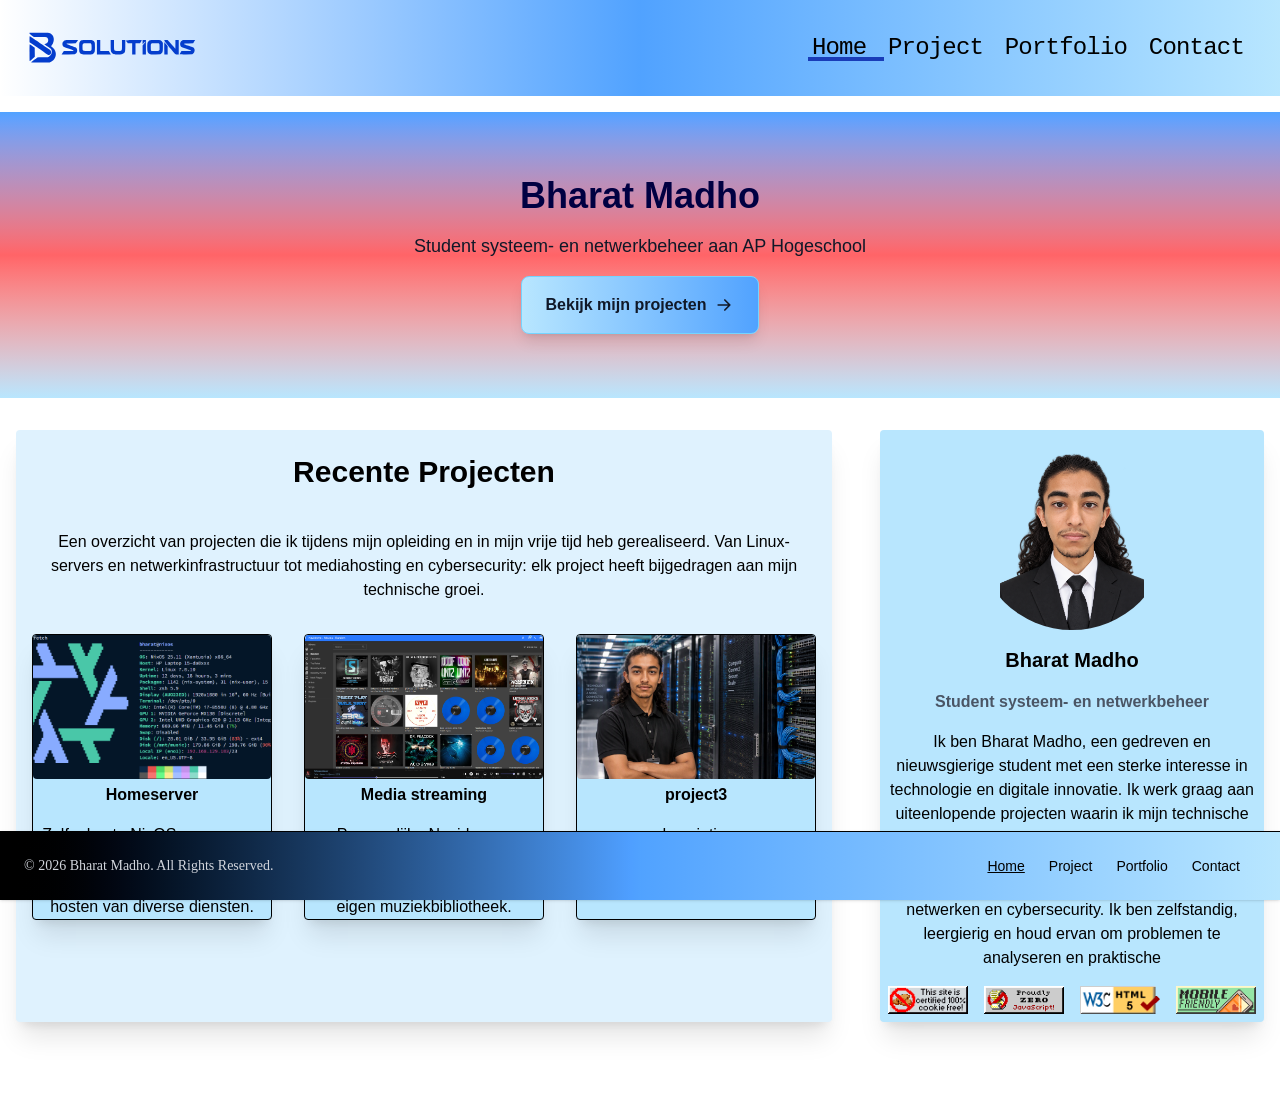
==== commit 532f6d38: "added badges and changed svg in header to file" ====
--- a/index.html
+++ b/index.html
@@ -12,76 +12,29 @@
 
 <body>
     <header class="flex tracking-tighter font-mono gap-4 justify-between p-1 md:p-4 bg-gradient-to-r from-white-100 via-blue-400 to-sky-200">
-        <a rel="noopener noreferrer" href="index.html" >
-            <svg class="w-34 h-12 md:w-48 md:h-16" alt="logo Bharat" version="1.0" xmlns="http://www.w3.org/2000/svg" width="866.000000pt" height="288.000000pt" viewBox="0 0 866.000000 288.000000" preserveAspectRatio="xMidYMid meet">
-
-<g transform="translate(0.000000,288.000000) scale(0.100000,-0.100000)"
-fill="#043DCD" stroke="none">
-<path d="M610 2101 c0 -28 10 -37 97 -96 l98 -65 268 0 c248 0 271 -1 307 -20
-49 -25 74 -70 74 -135 0 -91 -66 -165 -148 -165 -51 0 -51 0 119 -115 72 -49
-136 -96 143 -104 91 -113 52 -279 -83 -353 l-50 -28 -223 0 c-215 0 -225 -1
--255 -22 -38 -26 -255 -187 -277 -205 -12 -11 69 -12 410 -10 l425 2 67 33
-c149 73 239 249 209 409 -21 114 -76 201 -167 263 l-43 31 32 42 c70 92 106
-224 88 322 -19 100 -70 169 -161 217 -45 23 -46 23 -487 26 l-443 3 0 -30z"/>
-<path d="M610 1837 l0 -133 191 -129 c105 -72 216 -148 247 -171 393 -282 401
--287 439 -281 50 9 93 53 100 104 8 61 -17 103 -95 157 -327 228 -861 586
--872 586 -6 0 -10 -54 -10 -133z"/>
-<path d="M2190 1778 c-83 -42 -119 -136 -85 -223 9 -25 29 -53 43 -63 15 -11
-110 -46 212 -80 102 -33 199 -65 215 -72 29 -11 29 -12 11 -26 -16 -11 -63
--14 -223 -14 l-203 0 -33 -46 c-17 -25 -40 -59 -51 -75 l-19 -30 295 3 295 3
-36 25 c51 35 77 86 77 151 0 59 -23 108 -62 132 -13 8 -114 45 -226 82 -158
-53 -202 72 -200 84 3 14 31 16 213 19 l210 3 22 32 c11 17 35 51 53 75 l32 42
--284 0 c-274 0 -285 -1 -328 -22z"/>
-<path d="M2960 1784 c-45 -20 -68 -41 -91 -86 -17 -33 -19 -60 -19 -223 0
--163 2 -190 19 -223 46 -90 82 -101 339 -102 221 0 244 4 296 56 51 51 57 81
-58 270 0 188 -2 203 -39 252 -49 66 -77 72 -315 72 -167 -1 -221 -4 -248 -16z
-m429 -160 c19 -24 21 -40 21 -146 0 -119 0 -120 -29 -149 l-29 -29 -141 0
-c-150 0 -182 7 -200 47 -6 13 -11 76 -11 139 0 109 1 116 25 139 24 24 28 25
-184 25 l160 0 20 -26z"/>
-<path d="M3650 1475 l0 -325 315 0 315 0 -47 75 -46 75 -193 0 -194 0 0 250 0
-250 -75 0 -75 0 0 -325z"/>
-<path d="M4270 1574 c0 -264 6 -299 64 -359 54 -56 90 -65 266 -65 166 0 206
-8 257 53 68 60 73 82 73 355 l0 242 -75 0 -75 0 0 -223 c0 -284 12 -267 -182
--267 -190 0 -177 -26 -178 343 l0 147 -75 0 -75 0 0 -226z"/>
-<path d="M4968 1765 c3 -21 12 -40 23 -46 10 -5 26 -23 34 -39 l16 -30 99 0
-100 0 0 -250 0 -250 75 0 75 0 0 250 0 250 100 0 c55 0 100 3 100 8 0 4 12 20
-26 35 21 23 54 84 54 102 0 10 -629 5 -635 -5 -8 -13 -48 -13 -61 0 -7 7 -9
--2 -6 -25z"/>
-<path d="M5710 1704 l0 -97 41 47 c43 48 79 75 79 57 0 -6 -27 -42 -60 -82
-l-60 -71 0 -204 0 -204 75 0 75 0 0 325 0 325 -75 0 -75 0 0 -96z"/>
-<path d="M6035 1786 c-41 -18 -92 -77 -104 -123 -6 -21 -11 -106 -11 -189 0
--167 11 -218 57 -266 51 -53 88 -60 320 -56 l211 3 39 31 c74 60 78 74 78 294
-l0 195 -28 41 c-15 22 -45 50 -66 62 -36 21 -51 22 -252 22 -154 -1 -222 -4
--244 -14z m421 -157 c17 -18 19 -37 19 -151 l0 -130 -29 -25 c-28 -24 -31 -24
--176 -21 -197 4 -190 -3 -190 175 0 181 -9 173 198 173 149 0 160 -1 178 -21z"/>
-<path d="M6690 1782 c0 -21 187 -266 267 -350 22 -23 207 -243 222 -263 11
--16 26 -19 87 -19 l74 0 0 325 0 325 -75 0 -75 0 0 -197 -1 -198 -32 35 c-17
-20 -97 109 -177 198 l-144 162 -73 0 c-64 0 -73 -2 -73 -18z"/>
-<path d="M7495 1780 c-76 -38 -110 -125 -85 -214 7 -25 22 -54 35 -66 13 -12
-104 -49 211 -85 265 -89 253 -83 230 -101 -16 -11 -63 -14 -221 -14 l-201 0
--39 -67 c-22 -38 -42 -72 -44 -76 -1 -5 125 -7 281 -5 l285 3 36 25 c85 57
-103 194 35 267 -12 13 -98 48 -234 95 -282 96 -282 102 -1 106 l207 2 23 38
-c13 20 33 54 46 75 l23 37 -274 0 c-253 0 -276 -1 -313 -20z"/>
-<path d="M6688 1609 c-2 -57 -2 -184 0 -281 l3 -178 74 0 75 0 0 184 0 183
--66 89 c-36 49 -70 93 -75 98 -5 5 -9 -35 -11 -95z"/>
-<path d="M610 1248 c0 -200 3 -373 6 -385 6 -21 16 -13 120 80 l113 102 -2
-204 -2 204 -110 78 c-60 43 -113 78 -117 78 -5 1 -8 -162 -8 -361z"/>
-</g>
-</svg>
-
-            </a>
+        <a rel="noopener noreferrer" href="index.html">
+            <img class="w-34 h-12 md:w-48 md:h-16" alt="logo Bharat" version="1.0" xmlns="http://www.w3.org/2000/svg" width="866.000000pt" height="288.000000pt" viewBox="0 0 866.000000 288.000000" preserveAspectRatio="xMidYMid meet" src="assets/logo2.svg">
+            </img>
+        </a>
 
         <input type="checkbox" id="menu-knop" class="peer sr-only" />
         
         
-        
         <nav class="hidden peer-checked:block sm:block md:text-2xl flex flex-cols text-center" aria-label="Hoofdmenu">    
             <div id="menu" class="cursor-pointer no-underline p-4 gap-2  ">
-            <ul class="ju">
-            <li class="delay-125 duration-400 px-1 block rounded-sm hover:bg-sky-200 relative after:bg-blue-800 after:absolute after:h-1 after:bottom-0 after:left-0 after:w-full after:transition-all after:duration-300"><a href="contact.html"><a href="index.html">Home</a></li>
-            <li class="delay-125 duration-400 px-1 block rounded-sm hover:bg-sky-200 relative after:bg-blue-800 after:absolute after:h-1 after:w-0 after:bottom-0 after:left-0 hover:after:w-full after:transition-all after:duration-300"><a href="project.html">Project</a></li>
-            <li class="delay-125 duration-400 px-1 block rounded-sm hover:bg-sky-200 relative after:bg-blue-800 after:absolute after:h-1 after:w-0 after:bottom-0 after:left-0 hover:after:w-full after:transition-all after:duration-300"><a href="portfolio.html">Portfolio</a></li>
-            <li class="delay-125 duration-400 px-1 block rounded-sm hover:bg-sky-200 relative after:bg-blue-800 after:absolute after:h-1 after:w-0 after:bottom-0 after:left-0 hover:after:w-full after:transition-all after:duration-300"><a href="contact.html" aria-current="page">Contact</a></li>
+            <ul>
+            <li class="delay-125 duration-400 px-1 block rounded-sm hover:bg-sky-200 relative after:bg-blue-800 after:absolute after:h-1 after:bottom-0 after:left-0 after:w-full after:transition-all after:duration-300">
+                <a href="index.html" aria-current="page">Home</a>
+            </li>
+            <li class="delay-125 duration-400 px-1 block rounded-sm hover:bg-sky-200 relative after:bg-blue-800 after:absolute after:h-1 after:w-0 after:bottom-0 after:left-0 hover:after:w-full after:transition-all after:duration-300">
+                <a href="project.html">Project</a>
+            </li>
+            <li class="delay-125 duration-400 px-1 block rounded-sm hover:bg-sky-200 relative after:bg-blue-800 after:absolute after:h-1 after:w-0 after:bottom-0 after:left-0 hover:after:w-full after:transition-all after:duration-300">
+                <a href="portfolio.html">Portfolio</a>
+            </li>
+            <li class="delay-125 duration-400 px-1 block rounded-sm hover:bg-sky-200 relative after:bg-blue-800 after:absolute after:h-1 after:w-0 after:bottom-0 after:left-0 hover:after:w-full after:transition-all after:duration-300">
+                <a href="contact.html">Contact</a>
+            </li>
             </ul>
             </div>    
 
@@ -129,6 +82,7 @@
               <a href="project.html"><img src="assets/datacenter.png" class=" h-36 rounded-full object-cover md:rounded w-full" alt="project 3">
               <h2 class="text-center font-bold px-2 my-1">project3</h2>
               <p class="px-2 mt-4 hidden md:block">description</p></a>
+              
             </div>
           </div>
         </div>
@@ -147,9 +101,25 @@
                     Mijn interesse gaat onder andere uit naar computers, software, netwerken en cybersecurity. Ik ben zelfstandig, leergierig en houd ervan om problemen te analyseren en praktische 
                     </p>
                     
-                    <div class="grid grid-cols-1 gap-2">
-                     <a rel="noopener noreferrer" href="https://nicotine-plus.org/" ><img src="assets/slsk.png" class="" alt="logo soulseek">
-                    </a>
+                    <div class="grid grid-cols-4 gap-4">
+                        <a rel="noopener noreferrer"><img src="assets/cookie.png" alt="no cookies badge" class=""></a>
+                        <a rel="noopener noreferrer"><img src="assets/javascript.png" alt="no javascript" class=""></a>
+                        <a rel="noopener noreferrer"><img src="assets/html5.png" alt="HTML5 validated badge" class=""></a>
+                        <a rel="noopener noreferrer"><img src="assets/mobilefriendly.png" alt="mobile friendly badge" class=""></a>
+                        
+                        <!-- <a rel="noopener noreferrer" href="https://lynx.browser.org/"><img src="assets/lynx.png" alt="logo netscape" class="h-full"></a>
+                        <a rel="noopener noreferrer" href="https://nicotine-plus.org/"><img src="assets/slsk.png" alt="logo soulseek" class=""></a>
+                        <a rel="noopener noreferrer" href=""><img src="assets/catboys.webp" alt="logo catboys" class=""></a>
+                        <a rel="noopener noreferrer" href="https://badge.les.bi"><img title="gay" src="https://badge.les.bi/88x31/gay/gay/half/outset.svg"></a> -->
+                        
+                        
+
+
+                        
+                        
+                        
+                        
+                        
                     </div>
                     
                 </div>
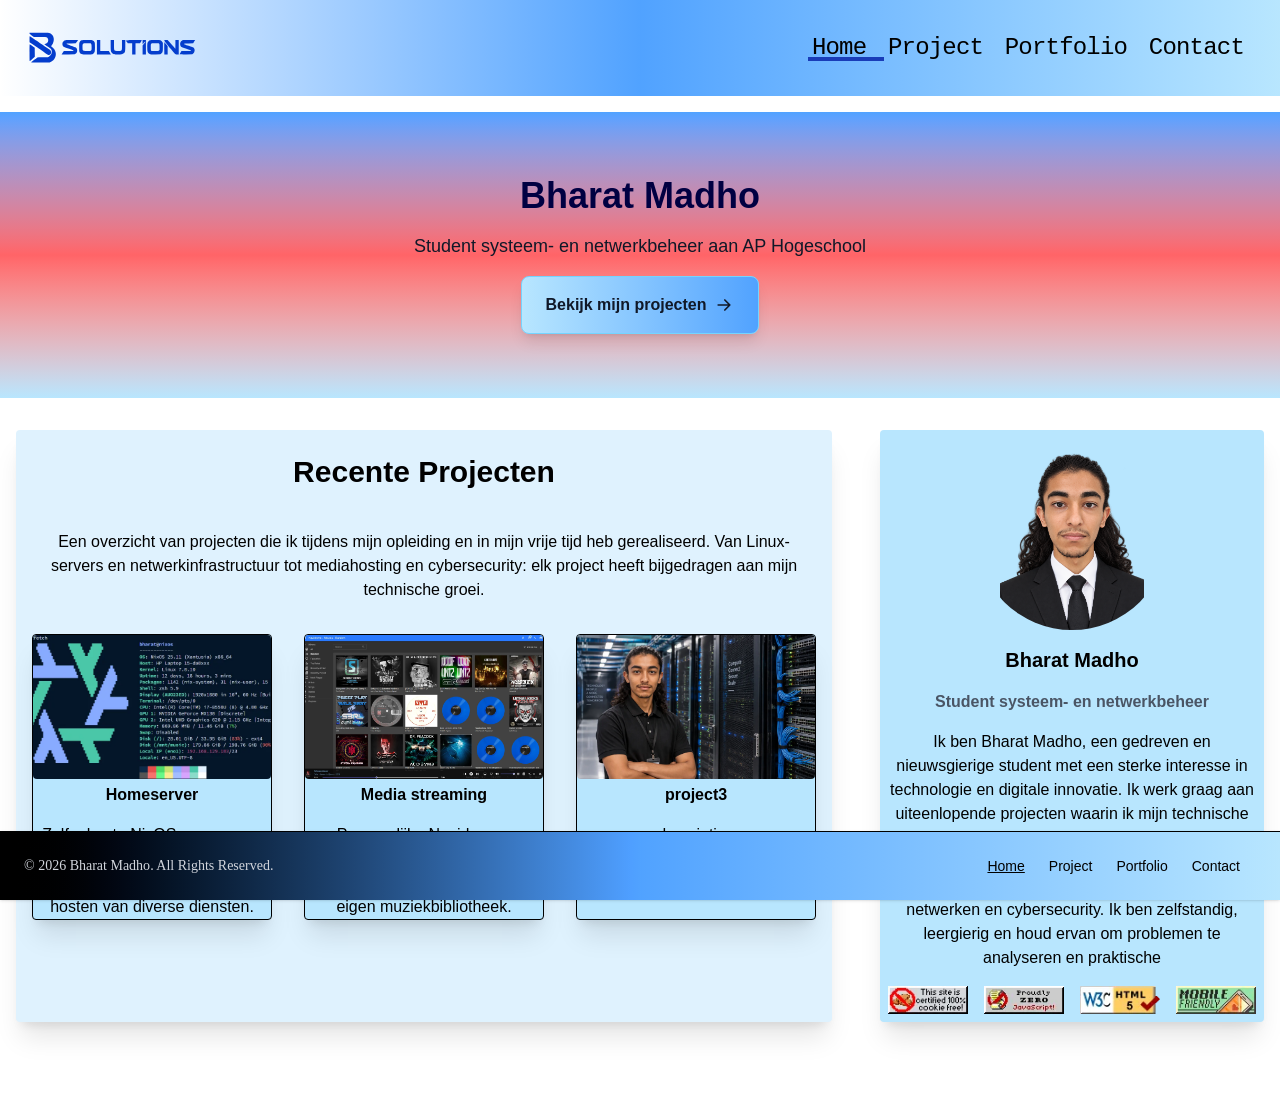
==== commit 8990b67f: "fixed all svg errors and performance" ====
--- a/index.html
+++ b/index.html
@@ -13,8 +13,7 @@
 <body>
     <header class="flex tracking-tighter font-mono gap-4 justify-between p-1 md:p-4 bg-gradient-to-r from-white-100 via-blue-400 to-sky-200">
         <a rel="noopener noreferrer" href="index.html">
-            <img class="w-34 h-12 md:w-48 md:h-16" alt="logo Bharat" version="1.0" xmlns="http://www.w3.org/2000/svg" width="866.000000pt" height="288.000000pt" viewBox="0 0 866.000000 288.000000" preserveAspectRatio="xMidYMid meet" src="assets/logo2.svg">
-            </img>
+            <img class="w-34 h-12 md:w-48 md:h-16" alt="logo Bharat" src="assets/logo2.svg">
         </a>
 
         <input type="checkbox" id="menu-knop" class="peer sr-only" />
@@ -69,17 +68,17 @@
           <p class="text-center px-4 md:p-4 hidden md:block">Een overzicht van projecten die ik tijdens mijn opleiding en in mijn vrije tijd heb gerealiseerd. Van Linux-servers en netwerkinfrastructuur tot mediahosting en cybersecurity: elk project heeft bijgedragen aan mijn technische groei.</p>
           <div class="text-center grid md:grid-cols-3 grid-cols-1 ">
             <div class=" m-4 border border-black rounded-full md:rounded-sm bg-sky-200 md:shadow-xl">
-              <a href="project.html"><img src="assets/nix.png" class="w-full h-36 rounded-full object-cover md:rounded md:w-full" alt="p1">
+              <a href="project.html"><img src="assets/nix.webp" class="w-full h-36 rounded-full object-cover md:rounded md:w-full" alt="p1">
               <h2 class="text-center font-bold px-2 my-1">Homeserver</h2>
               <p class="px-2 mt-4 hidden md:block">Zelfgehoste NixOS-server voor systeembeheer, configuratiebeheer en het hosten van diverse diensten.</p></a>
             </div>
             <div class="m-4 border border-black rounded-full md:rounded-sm bg-sky-200 md:shadow-xl">
-              <a href="project.html"><img src="assets/navi.png"  class="w-full h-36 rounded-full object-cover md:rounded md:w-full" alt="p2">
+              <a href="project.html"><img src="assets/navi.webp"  class="w-full h-36 rounded-full object-cover md:rounded md:w-full" alt="p2">
               <h2 class="text-center font-bold px-2 my-1">Media streaming</h2>
               <p class="px-2 mt-4 hidden md:block">Persoonlijke Navidrome-streamingdienst voor het beheren en afspelen van een eigen muziekbibliotheek.</p></a>
             </div>
             <div class="m-4 border border-black rounded-full md:rounded-sm bg-sky-200 md:shadow-xl">
-              <a href="project.html"><img src="assets/datacenter.png" class=" h-36 rounded-full object-cover md:rounded w-full" alt="project 3">
+              <a href="project.html"><img src="assets/datacenter.webp" class=" h-36 rounded-full object-cover md:rounded w-full" alt="project 3">
               <h2 class="text-center font-bold px-2 my-1">project3</h2>
               <p class="px-2 mt-4 hidden md:block">description</p></a>
               
@@ -102,10 +101,10 @@
                     </p>
                     
                     <div class="grid grid-cols-4 gap-4">
-                        <a rel="noopener noreferrer"><img src="assets/cookie.png" alt="no cookies badge" class=""></a>
-                        <a rel="noopener noreferrer"><img src="assets/javascript.png" alt="no javascript" class=""></a>
-                        <a rel="noopener noreferrer"><img src="assets/html5.png" alt="HTML5 validated badge" class=""></a>
-                        <a rel="noopener noreferrer"><img src="assets/mobilefriendly.png" alt="mobile friendly badge" class=""></a>
+                        <a><img src="assets/cookie.webp" alt="no cookies badge" class=""></a>
+                        <a><img src="assets/javascript.webp" alt="no javascript" class=""></a>
+                        <a><img src="assets/html5.webp" alt="HTML5 validated badge" class=""></a>
+                        <a><img src="assets/mobilefriendly.webp" alt="mobile friendly badge" class=""></a>
                         
                         <!-- <a rel="noopener noreferrer" href="https://lynx.browser.org/"><img src="assets/lynx.png" alt="logo netscape" class="h-full"></a>
                         <a rel="noopener noreferrer" href="https://nicotine-plus.org/"><img src="assets/slsk.png" alt="logo soulseek" class=""></a>
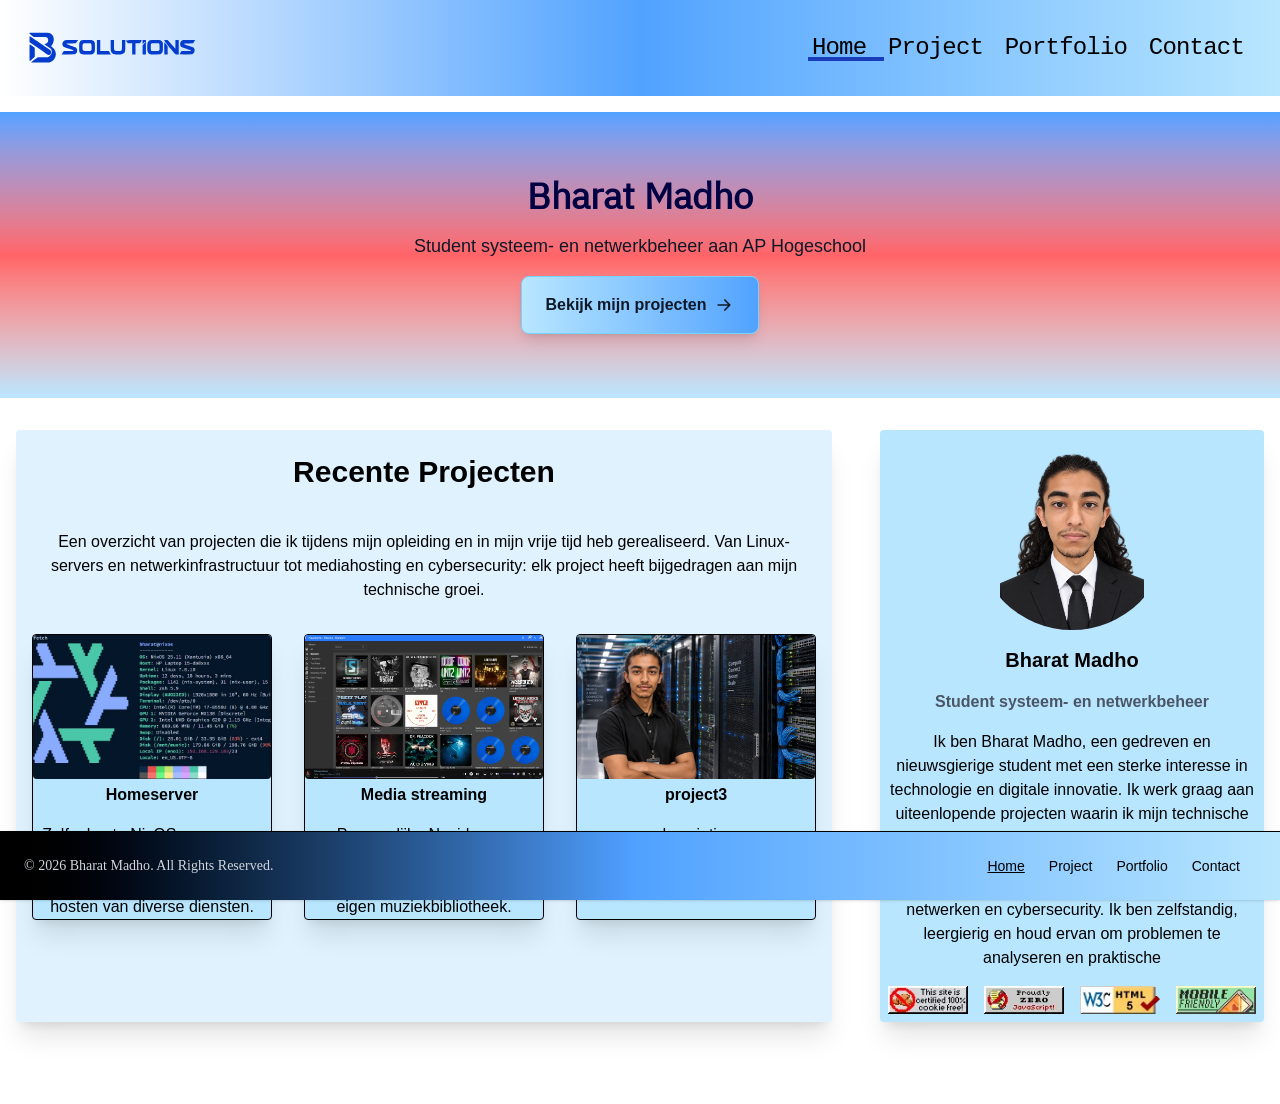
==== commit 433ff11c: "fixed pngs, fixed css font line, fixed performance and accessibiliy" ====
--- a/index.html
+++ b/index.html
@@ -16,7 +16,7 @@
             <img class="w-34 h-12 md:w-48 md:h-16" alt="logo Bharat" src="assets/logo2.svg">
         </a>
 
-        <input type="checkbox" id="menu-knop" class="peer sr-only" />
+        <input type="checkbox" id="menu-knop" class="peer sr-only" aria-label="menu-knop" />
         
         
         <nav class="hidden peer-checked:block sm:block md:text-2xl flex flex-cols text-center" aria-label="Hoofdmenu">    
@@ -91,7 +91,7 @@
         <aside class="lg:col-span-1 bg-sky-200 p-2 rounded-lg sm:rounded-sm shadow-none md:shadow-xl">
             <div class="text-center flex items-center justify-center flex-col">
                 <div class="flex items-center gap-4 flex-col">
-                <img src="assets/photo2.png" alt="Bharat Madho" class="size-48 rounded-full object-contain"/>
+                <img src="assets/photo2.webp" alt="Bharat Madho" class="size-48 rounded-full object-contain"/>
                 
                     <h2 class="text-xl font-bold">Bharat Madho</h2>
                     <p class="text-gray-600 font-semibold">Student systeem- en netwerkbeheer</p>
--- a/css/style.css
+++ b/css/style.css
@@ -8,7 +8,7 @@
  
  @font-face {
     font-family: 'IBMPlexSans';
-    src: url('assets/IBMPlexSans-Regular.woff2') format('woff2');
+    src: url('../assets/IBMPlexSans-Regular.woff2') format('woff2');
 }
 
 .ibm-font {
